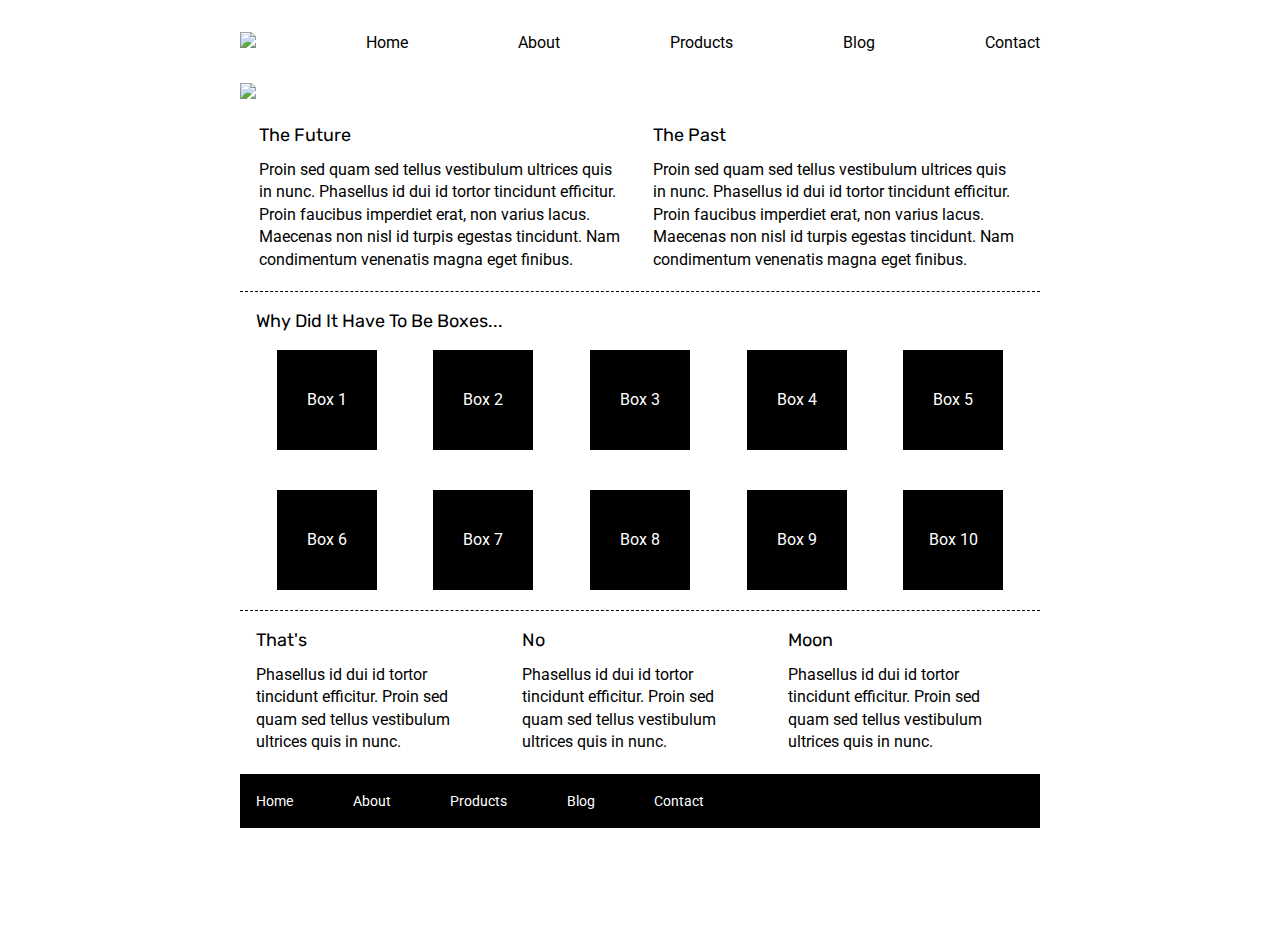
==== index.html @ ab720fb4 "created header for index.html, styled on index.css" ====
<!doctype html>

<html lang="en">
<head>
  <meta charset="utf-8">

  <title>Sprint Challenge - Home</title>

  <link href="https://fonts.googleapis.com/css?family=Roboto|Rubik" rel="stylesheet">
  <link rel="stylesheet" href="css/index.css">

</head>

<body>

    <div class="container">
        
            <!-- new header section -->
    <header>
        <nav class= "headerBar">
            <div id="navLogo">
                <img src="img/lambda-black.png"/>
            </div>
            <a href="#" class="navButtons">Home</a>
            <a href="#" class="navButtons">About</a>
            <a href="#" class="navButtons">Products</a>
            <a href="#" class="navButtons">Blog</a>
            <a href="#" class="navButtons">Contact</a>
        </nav>
        <div id="header-img">
            <img src="img/jumbo.jpg"/>
        </div>
    </header>

        <section class="top-content">
            <div class="text-container">
                <h2>The Future</h2>
                <p>Proin sed quam sed tellus vestibulum ultrices quis in nunc. Phasellus id dui id tortor tincidunt efficitur. Proin faucibus imperdiet erat, non varius lacus. Maecenas non nisl id turpis egestas tincidunt. Nam condimentum venenatis magna eget finibus.</p>
            </div>
            <div class="text-container">
                <h2>The Past</h2>
                <p>Proin sed quam sed tellus vestibulum ultrices quis in nunc. Phasellus id dui id tortor tincidunt efficitur. Proin faucibus imperdiet erat, non varius lacus. Maecenas non nisl id turpis egestas tincidunt. Nam condimentum venenatis magna eget finibus.</p>
            </div>
        </section>
        
        <section class="middle-content">
        
            <h2>Why Did It Have To Be Boxes...</h2>
            
            <div class="boxes">
                <div class="box">Box 1</div>
                <div class="box">Box 2</div>
                <div class="box">Box 3</div>
                <div class="box">Box 4</div>
                <div class="box">Box 5</div>
                <div class="box">Box 6</div>
                <div class="box">Box 7</div>
                <div class="box">Box 8</div>
                <div class="box">Box 9</div>
                <div class="box">Box 10</div>
            </div>
        
        </section>

        <section class="bottom-content">

            <div class="text-container">
                <h2>That's</h2>
                <p>Phasellus id dui id tortor tincidunt efficitur. Proin sed quam sed tellus vestibulum ultrices quis in nunc.</p>
            </div>
            <div class="text-container">
                <h2>No</h2>
                <p>Phasellus id dui id tortor tincidunt efficitur. Proin sed quam sed tellus vestibulum ultrices quis in nunc.</p>
            </div>
            <div class="text-container">
                <h2>Moon</h2>
                <p>Phasellus id dui id tortor tincidunt efficitur. Proin sed quam sed tellus vestibulum ultrices quis in nunc.</p>
            </div>

        </section>
        
        <footer>
            <nav>
                <a href="#">Home</a>
                <a href="#">About</a>
                <a href="#">Products</a>
                <a href="#">Blog</a>
                <a href="#">Contact</a>
            </nav>
        </footer>
    </div><!-- container -->        
</body>
</html>
---- css/index.css ----
/* http://meyerweb.com/eric/tools/css/reset/ 
   v2.0 | 20110126
   License: none (public domain)
*/

html, body, div, span, applet, object, iframe,
h1, h2, h3, h4, h5, h6, p, blockquote, pre,
a, abbr, acronym, address, big, cite, code,
del, dfn, em, img, ins, kbd, q, s, samp,
small, strike, strong, sub, sup, tt, var,
b, u, i, center,
dl, dt, dd, ol, ul, li,
fieldset, form, label, legend,
table, caption, tbody, tfoot, thead, tr, th, td,
article, aside, canvas, details, embed, 
figure, figcaption, footer, header, hgroup, 
menu, nav, output, ruby, section, summary,
time, mark, audio, video {
	margin: 0;
	padding: 0;
	border: 0;
	font-size: 100%;
	font: inherit;
	vertical-align: baseline;
}
/* HTML5 display-role reset for older browsers */
article, aside, details, figcaption, figure, 
footer, header, hgroup, menu, nav, section {
	display: block;
}
body {
	line-height: 1;
}
ol, ul {
	list-style: none;
}
blockquote, q {
	quotes: none;
}
blockquote:before, blockquote:after,
q:before, q:after {
	content: '';
	content: none;
}
table {
	border-collapse: collapse;
	border-spacing: 0;
}

* {
    box-sizing: border-box;
}

html, body {
    height: 100%;
    font-family: 'Roboto', sans-serif;
}

h1, h2, h3, h4, h5 {
    font-size: 18px;
    margin-bottom: 15px;
    font-family: 'Rubik', sans-serif;
}

p {
    line-height: 1.4;
}

.container {
    width: 800px;
    margin: 0 auto;
}

.top-content {
    display: flex;
    flex-wrap: wrap;
    justify-content: space-evenly;
    margin-bottom: 20px;
    border-bottom: 1px dashed black;
}

.top-content .text-container {
    width: 48%;
    padding: 0 1%;
    padding-bottom: 20px;  
}

.middle-content {
    margin-bottom: 20px;
    border-bottom: 1px dashed black;
}

.middle-content h2 {
    padding: 0 2%;
    margin-bottom: 0;
}

.middle-content .boxes {
    display: flex;
    flex-wrap: wrap;
    justify-content: space-evenly;
}

.middle-content .boxes .box {
    width: 12.5%;
    height: 100px;
    background: black;
    margin: 20px 2.5%;
    color: white;
    display: flex;
    align-items: center;
    justify-content: center;
}

.bottom-content {
    display: flex;
    margin: 0 2% 20px;
    justify-content: space-around;
}

.bottom-content .text-container {
    padding-right: 4%;
}

.bottom-content .text-container:last-child {
    padding-right: 0;
}

footer {
    width: 100%;
    background: black;
}

footer nav {
    width: 60%;
    display: flex;
    justify-content: space-between;
    align-items: center;
    padding: 20px 2%;
    font-size: 14px;
}

footer nav a {
    color: white;
    text-decoration: none;
}

/* CSS I have added starts here */

.headerBar {
    width:100%;
    display:flex;
    justify-content: space-between;
    align-items: baseline;
    margin: 2rem 0 2rem 0;
}


.navButtons {
    background-color: white;
    color: black;
    text-decoration: none;
    transition: .3s;
}

/* .navButtons:hover {
    background-color: darkgray;
} */

#header-img {
    margin: 1rem 0 1.5rem 0;
}
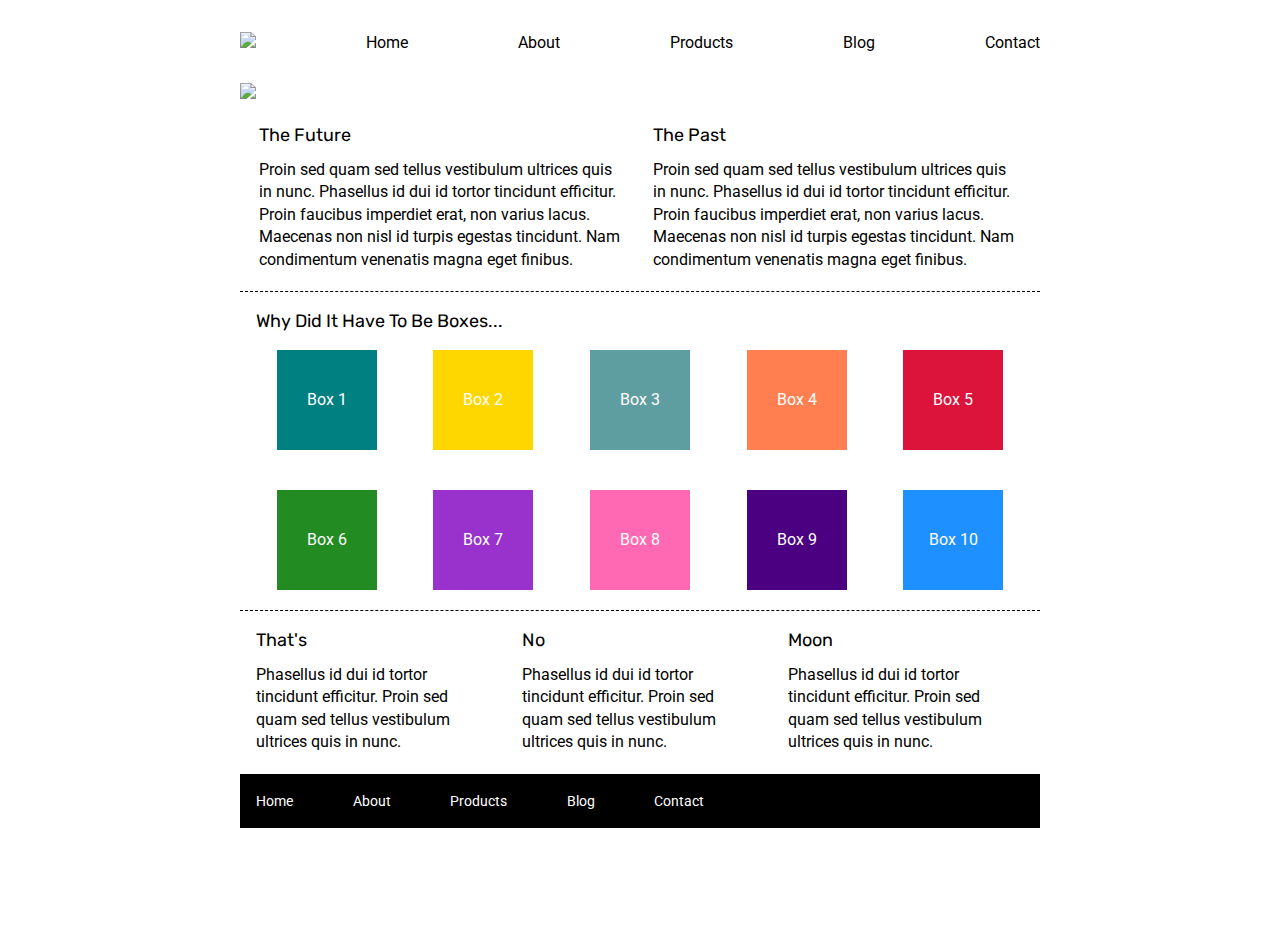
==== commit d0f3e218: "assigned the proper colors to the boxes on the home page" ====
--- a/index.html
+++ b/index.html
@@ -48,16 +48,16 @@
             <h2>Why Did It Have To Be Boxes...</h2>
             
             <div class="boxes">
-                <div class="box">Box 1</div>
-                <div class="box">Box 2</div>
-                <div class="box">Box 3</div>
-                <div class="box">Box 4</div>
-                <div class="box">Box 5</div>
-                <div class="box">Box 6</div>
-                <div class="box">Box 7</div>
-                <div class="box">Box 8</div>
-                <div class="box">Box 9</div>
-                <div class="box">Box 10</div>
+                <div class="box1">Box 1</div>
+                <div class="box2">Box 2</div>
+                <div class="box3">Box 3</div>
+                <div class="box4">Box 4</div>
+                <div class="box5">Box 5</div>
+                <div class="box6">Box 6</div>
+                <div class="box7">Box 7</div>
+                <div class="box8">Box 8</div>
+                <div class="box9">Box 9</div>
+                <div class="box10">Box 10</div>
             </div>
         
         </section>
--- a/css/index.css
+++ b/css/index.css
@@ -112,6 +112,117 @@
     justify-content: center;
 }
 
+.box1 {
+    width: 12.5%;
+    height: 100px;
+    background: teal;
+    margin: 20px 2.5%;
+    color: white;
+    display: flex;
+    align-items: center;
+    justify-content: center;
+}
+
+.box2 {
+    width: 12.5%;
+    height: 100px;
+    background: gold;
+    margin: 20px 2.5%;
+    color: white;
+    display: flex;
+    align-items: center;
+    justify-content: center;
+}
+
+.box3 {
+    width: 12.5%;
+    height: 100px;
+    background: cadetblue;
+    margin: 20px 2.5%;
+    color: white;
+    display: flex;
+    align-items: center;
+    justify-content: center;
+}
+
+.box4 {
+    width: 12.5%;
+    height: 100px;
+    background:coral;
+    margin: 20px 2.5%;
+    color: white;
+    display: flex;
+    align-items: center;
+    justify-content: center;
+}
+
+.box5 {
+    width: 12.5%;
+    height: 100px;
+    background:crimson;
+    margin: 20px 2.5%;
+    color: white;
+    display: flex;
+    align-items: center;
+    justify-content: center;
+}
+
+.box6 {
+    width: 12.5%;
+    height: 100px;
+    background:forestgreen;
+    margin: 20px 2.5%;
+    color: white;
+    display: flex;
+    align-items: center;
+    justify-content: center;
+}
+
+.box7 {
+    width: 12.5%;
+    height: 100px;
+    background: darkorchid;
+    margin: 20px 2.5%;
+    color: white;
+    display: flex;
+    align-items: center;
+    justify-content: center;
+}
+
+.box8 {
+    width: 12.5%;
+    height: 100px;
+    background:hotpink;
+    margin: 20px 2.5%;
+    color: white;
+    display: flex;
+    align-items: center;
+    justify-content: center;
+}
+
+.box9 {
+    width: 12.5%;
+    height: 100px;
+    background: indigo;
+    margin: 20px 2.5%;
+    color: white;
+    display: flex;
+    align-items: center;
+    justify-content: center;
+}
+
+.box10 {
+    width: 12.5%;
+    height: 100px;
+    background: dodgerblue;
+    margin: 20px 2.5%;
+    color: white;
+    display: flex;
+    align-items: center;
+    justify-content: center;
+}
+
+
 .bottom-content {
     display: flex;
     margin: 0 2% 20px;
@@ -169,4 +280,5 @@
 
 #header-img {
     margin: 1rem 0 1.5rem 0;
-}+}
+
